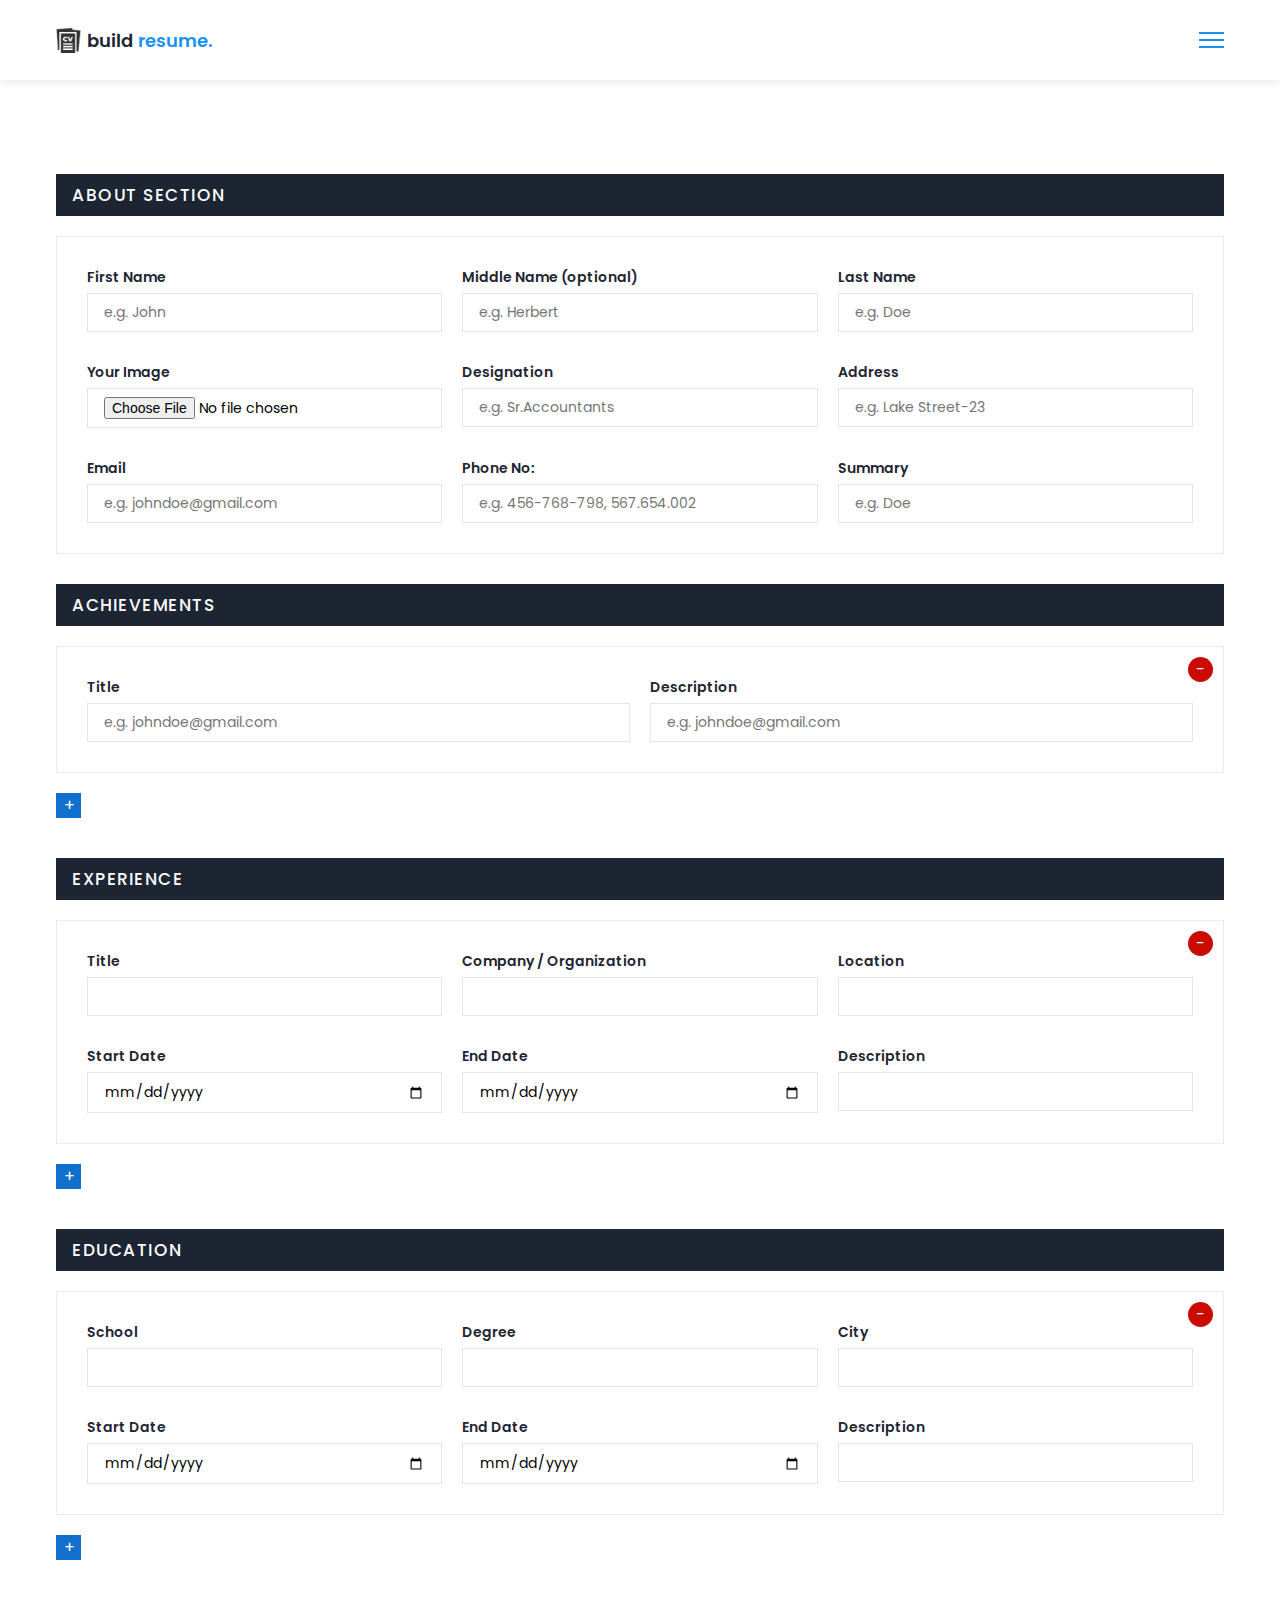
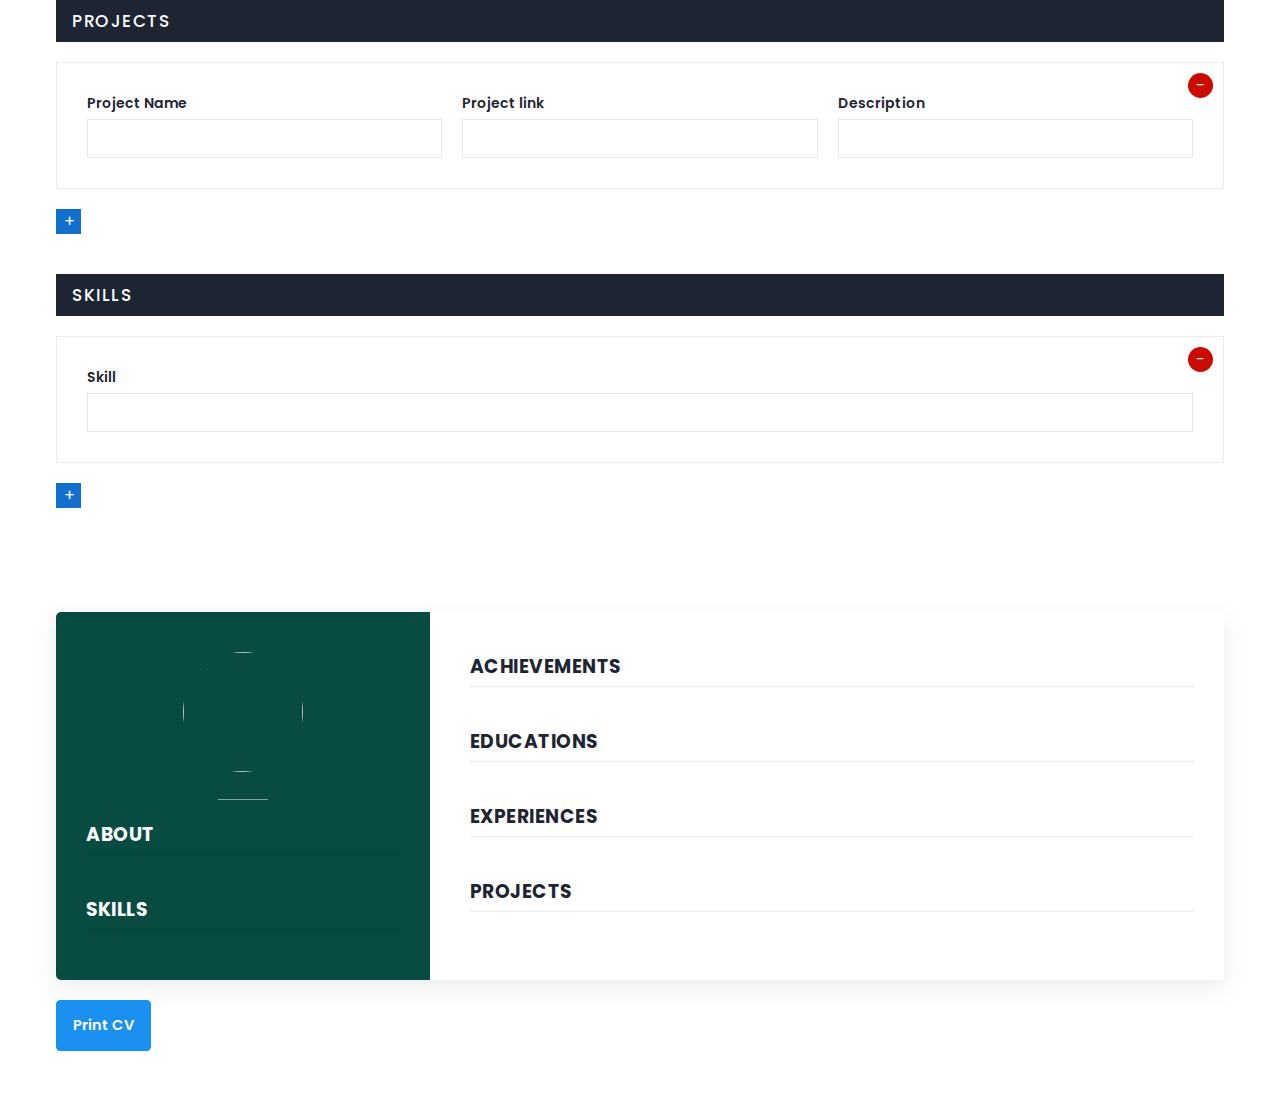
==== resume.html @ 744fadd5 "." ====
<!DOCTYPE html>
<html>
    <head>
        <meta charset="utf-8">
        <meta http-equiv="X-UA-Compatible" content="IE=edge">
        <title>Resume Page</title>
        <meta name="description" content="">
        <meta name="viewport" content="width=device-width, initial-scale=1">
        <!-- custom css -->
        <link rel="stylesheet" href="index.css">
    </head>
    <body>
        <nav class = "navbar bg-white">
            <div class="container">
                <div class = "navbar-content">
                    <div class = "brand-and-toggler">
                        <a href = "index.html" class = "navbar-brand">
                            <img src = "assets/images/curriculum-vitae.png" alt = "" class = "navbar-brand-icon">
                            <span class = "navbar-brand-text">build <span>resume.</span>
                        </a>
                        <button type = "button" class = "navbar-toggler-btn">
                            <div class = "bars">
                                <div class = "bar"></div>
                                <div class = "bar"></div>
                                <div class = "bar"></div>
                            </div>
                        </button>
                    </div>
                </div>
            </div>
        </nav>

        <section id = "about-sc" class = "">
            <div class = "container">
                <div class = "about-cnt">
                    <form action="" class="cv-form" id = "cv-form">
                        <div class = "cv-form-blk">
                            <div class = "cv-form-row-title">
                                <h3>about section</h3>
                            </div>
                            <div class = "cv-form-row cv-form-row-about">
                                <div class = "cols-3">
                                    <div class = "form-elem">
                                        <label for = "" class = "form-label">First Name</label>
                                        <input name = "firstname" type = "text" class = "form-control firstname" id = "" onkeyup="generateCV()" placeholder="e.g. John">
                                        <span class="form-text"></span>
                                    </div>
                                    <div class = "form-elem">
                                        <label for = "" class = "form-label">Middle Name <span class = "opt-text">(optional)</span></label>
                                        <input name = "middlename" type = "text" class = "form-control middlename" id = "" onkeyup="generateCV()" placeholder="e.g. Herbert">
                                        <span class="form-text"></span>
                                    </div>
                                    <div class = "form-elem">
                                        <label for = "" class = "form-label">Last Name</label>
                                        <input name = "lastname" type = "text" class = "form-control lastname" id = "" onkeyup="generateCV()" placeholder="e.g. Doe">
                                        <span class="form-text"></span>
                                    </div>
                                </div>

                                <div class="cols-3">
                                    <div class = "form-elem">
                                        <label for = "" class = "form-label">Your Image</label>
                                        <input name = "image" type = "file" class = "form-control image" id = "" accept = "image/*" onchange="previewImage()">
                                    </div>
                                    <div class = "form-elem">
                                        <label for = "" class = "form-label">Designation</label>
                                        <input name = "designation" type = "text" class = "form-control designation" id = "" onkeyup="generateCV()" placeholder="e.g. Sr.Accountants">
                                        <span class="form-text"></span>
                                    </div>
                                    <div class = "form-elem">
                                        <label for = "" class = "form-label">Address</label>
                                        <input name = "address" type = "text" class = "form-control address" id = "" onkeyup="generateCV()" placeholder="e.g. Lake Street-23">
                                        <span class="form-text"></span>
                                    </div>
                                </div>

                                <div class = "cols-3">
                                    <div class = "form-elem">
                                        <label for = "" class = "form-label">Email</label>
                                        <input name = "email" type = "text" class = "form-control email" id = "" onkeyup="generateCV()" placeholder="e.g. johndoe@gmail.com">
                                        <span class="form-text"></span>
                                    </div>
                                    <div class = "form-elem">
                                        <label for = "" class = "form-label">Phone No:</label>
                                        <input name = "phoneno" type = "text" class = "form-control phoneno" id = "" onkeyup="generateCV()" placeholder="e.g. 456-768-798, 567.654.002">
                                        <span class="form-text"></span>
                                    </div>
                                    <div class = "form-elem">
                                        <label for = "" class = "form-label">Summary</label>
                                        <input name = "summary" type = "text" class = "form-control summary" id = "" onkeyup="generateCV()" placeholder="e.g. Doe">
                                        <span class="form-text"></span>
                                    </div>
                                </div>
                            </div>
                        </div>

                        <div class="cv-form-blk">
                            <div class = "cv-form-row-title">
                                <h3>achievements</h3>
                            </div>

                            <div class = "row-separator repeater">
                                <div class = "repeater" data-repeater-list = "group-a">
                                    <div data-repeater-item>
                                        <div class = "cv-form-row cv-form-row-achievement">
                                            <div class = "cols-2">
                                                <div class = "form-elem">
                                                    <label for = "" class = "form-label">Title</label>
                                                    <input name = "achieve_title" type = "text" class = "form-control achieve_title" id = "" onkeyup="generateCV()" placeholder="e.g. johndoe@gmail.com">
                                                    <span class="form-text"></span>
                                                </div>
                                                <div class = "form-elem">
                                                    <label for = "" class = "form-label">Description</label>
                                                    <input name = "achieve_description" type = "text" class = "form-control achieve_description" id = "" onkeyup="generateCV()" placeholder="e.g. johndoe@gmail.com">
                                                    <span class="form-text"></span>
                                                </div>
                                            </div>
                                            <button data-repeater-delete type = "button" class = "repeater-remove-btn">-</button>
                                        </div>
                                    </div>
                                </div>
                                <button type = "button" data-repeater-create value = "Add" class = "repeater-add-btn">+</button>
                            </div>
                        </div>

                        <div class="cv-form-blk">
                            <div class = "cv-form-row-title">
                                <h3>experience</h3>
                            </div>

                            <div class = "row-separator repeater">
                                <div class = "repeater" data-repeater-list = "group-b">
                                    <div data-repeater-item>
                                        <div class = "cv-form-row cv-form-row-experience">
                                            <div class = "cols-3">
                                                <div class = "form-elem">
                                                    <label for = "" class = "form-label">Title</label>
                                                    <input name = "exp_title" type = "text" class = "form-control exp_title" id = "" onkeyup="generateCV()">
                                                    <span class="form-text"></span>
                                                </div>
                                                <div class = "form-elem">
                                                    <label for = "" class = "form-label">Company / Organization</label>
                                                    <input name = "exp_organization" type = "text" class = "form-control exp_organization" id = "" onkeyup="generateCV()">
                                                    <span class="form-text"></span>
                                                </div>
                                                <div class = "form-elem">
                                                    <label for = "" class = "form-label">Location</label>
                                                    <input name = "exp_location" type = "text" class = "form-control exp_location" id = "" onkeyup="generateCV()">
                                                    <span class="form-text"></span>
                                                </div>
                                            </div>

                                            <div class = "cols-3">
                                                <div class = "form-elem">
                                                    <label for = "" class = "form-label">Start Date</label>
                                                    <input name = "exp_start_date" type = "date" class = "form-control exp_start_date" id = "" onkeyup="generateCV()">
                                                    <span class="form-text"></span>
                                                </div>
                                                <div class = "form-elem">
                                                    <label for = "" class = "form-label">End Date</label>
                                                    <input name = "exp_end_date" type = "date" class = "form-control exp_end_date" id = "" onkeyup="generateCV()">
                                                    <span class="form-text"></span>
                                                </div>
                                                <div class = "form-elem">
                                                    <label for = "" class = "form-label">Description</label>
                                                    <input name = "exp_description" type = "text" class = "form-control exp_description" id = "" onkeyup="generateCV()">
                                                    <span class="form-text"></span>
                                                </div>
                                            </div>

                                            <button data-repeater-delete type = "button" class = "repeater-remove-btn">-</button>
                                        </div>
                                    </div>
                                </div>
                                <button type = "button" data-repeater-create value = "Add" class = "repeater-add-btn">+</button>
                            </div>
                        </div>

                        <div class="cv-form-blk">
                            <div class = "cv-form-row-title">
                                <h3>education</h3>
                            </div>

                            <div class = "row-separator repeater">
                                <div class = "repeater" data-repeater-list = "group-c">
                                    <div data-repeater-item>
                                        <div class = "cv-form-row cv-form-row-experience">
                                            <div class = "cols-3">
                                                <div class = "form-elem">
                                                    <label for = "" class = "form-label">School</label>
                                                    <input name = "edu_school" type = "text" class = "form-control edu_school" id = "" onkeyup="generateCV()">
                                                    <span class="form-text"></span>
                                                </div>
                                                <div class = "form-elem">
                                                    <label for = "" class = "form-label">Degree</label>
                                                    <input name = "edu_degree" type = "text" class = "form-control edu_degree" id = "" onkeyup="generateCV()">
                                                    <span class="form-text"></span>
                                                </div>
                                                <div class = "form-elem">
                                                    <label for = "" class = "form-label">City</label>
                                                    <input name = "edu_city" type = "text" class = "form-control edu_city" id = "" onkeyup="generateCV()">
                                                    <span class="form-text"></span>
                                                </div>
                                            </div>

                                            <div class = "cols-3">
                                                <div class = "form-elem">
                                                    <label for = "" class = "form-label">Start Date</label>
                                                    <input name = "edu_start_date" type = "date" class = "form-control edu_start_date" id = "" onkeyup="generateCV()">
                                                    <span class="form-text"></span>
                                                </div>
                                                <div class = "form-elem">
                                                    <label for = "" class = "form-label">End Date</label>
                                                    <input name = "edu_graduation_date" type = "date" class = "form-control edu_graduation_date" id = "" onkeyup="generateCV()">
                                                    <span class="form-text"></span>
                                                </div>
                                                <div class = "form-elem">
                                                    <label for = "" class = "form-label">Description</label>
                                                    <input name = "edu_description" type = "text" class = "form-control edu_description" id = "" onkeyup="generateCV()">
                                                    <span class="form-text"></span>
                                                </div>
                                            </div>

                                            <button data-repeater-delete type = "button" class = "repeater-remove-btn">-</button>
                                        </div>
                                    </div>
                                </div>
                                <button type = "button" data-repeater-create value = "Add" class = "repeater-add-btn">+</button>
                            </div>
                        </div>

                        <div class="cv-form-blk">
                            <div class = "cv-form-row-title">
                                <h3>projects</h3>
                            </div>

                            <div class = "row-separator repeater">
                                <div class = "repeater" data-repeater-list = "group-d">
                                    <div data-repeater-item>
                                        <div class = "cv-form-row cv-form-row-experience">
                                            <div class = "cols-3">
                                                <div class = "form-elem">
                                                    <label for = "" class = "form-label">Project Name</label>
                                                    <input name = "proj_title" type = "text" class = "form-control proj_title" id = "" onkeyup="generateCV()">
                                                    <span class="form-text"></span>
                                                </div>
                                                <div class = "form-elem">
                                                    <label for = "" class = "form-label">Project link</label>
                                                    <input name = "proj_link" type = "text" class = "form-control proj_link" id = "" onkeyup="generateCV()">
                                                    <span class="form-text"></span>
                                                </div>
                                                <div class = "form-elem">
                                                    <label for = "" class = "form-label">Description</label>
                                                    <input name = "proj_description" type = "text" class = "form-control proj_description" id = "" onkeyup="generateCV()">
                                                    <span class="form-text"></span>
                                                </div>
                                            </div>
                                            <button data-repeater-delete type = "button" class = "repeater-remove-btn">-</button>
                                        </div>
                                    </div>
                                </div>
                                <button type = "button" data-repeater-create value = "Add" class = "repeater-add-btn">+</button>
                            </div>
                        </div>

                        <div class="cv-form-blk">
                            <div class = "cv-form-row-title">
                                <h3>skills</h3>
                            </div>

                            <div class = "row-separator repeater">
                                <div class = "repeater" data-repeater-list = "group-e">
                                    <div data-repeater-item>
                                        <div class = "cv-form-row cv-form-row-skills">
                                            <div class = "form-elem">
                                                <label for = "" class = "form-label">Skill</label>
                                                <input name = "skill" type = "text" class = "form-control skill" id = "" onkeyup="generateCV()">
                                                <span class="form-text"></span>
                                            </div>
                                            
                                            <button data-repeater-delete type = "button" class = "repeater-remove-btn">-</button>
                                        </div>
                                    </div>
                                </div>
                                <button type = "button" data-repeater-create value = "Add" class = "repeater-add-btn">+</button>
                            </div>
                        </div>
                    </form>
                </div>
            </div>
        </section>

        <section id = "preview-sc" class = "print_area">
            <div class = "container">
                <div class = "preview-cnt">
                    <div class = "preview-cnt-l bg-green text-white">
                        <div class = "preview-blk">
                            <div class = "preview-image">
                                <img src = "" alt = "" id = "image_dsp"> 
                            </div>
                            <div class = "preview-item preview-item-name">
                                <span class = "preview-item-val fw-6" id = "fullname_dsp"></span>
                            </div>
                            <div class = "preview-item">
                                <span class = "preview-item-val text-uppercase fw-6 ls-1" id = "designation_dsp"></span>
                            </div>
                        </div>

                        <div class = "preview-blk">
                            <div class = "preview-blk-title">
                                <h3>about</h3>
                            </div>
                            <div class = "preview-blk-list">
                                <div class = "preview-item">
                                    <span class = "preview-item-val" id = "phoneno_dsp"></span>
                                </div>
                                <div class = "preview-item">
                                    <span class = "preview-item-val" id = "email_dsp"></span>
                                </div>
                                <div class = "preview-item">
                                    <span class = "preview-item-val" id = "address_dsp"></span>
                                </div>
                                <div class = "preview-item">
                                    <span class = "preview-item-val" id = "summary_dsp"></span>
                                </div>
                            </div>
                        </div>

                        <div class = "preview-blk">
                            <div class = "preview-blk-title">
                                <h3>skills</h3>
                            </div>
                            <div class = "skills-items preview-blk-list" id = "skills_dsp">
                                <!-- skills list here -->
                            </div>
                        </div>
                    </div>

                    <div class = "preview-cnt-r bg-white">
                        <div class = "preview-blk">
                            <div class = "preview-blk-title">
                                <h3>Achievements</h3>
                            </div>
                            <div class = "achievements-items preview-blk-list" id = "achievements_dsp"></div>
                        </div>

                        <div class = "preview-blk">
                            <div class = "preview-blk-title">
                                <h3>educations</h3>
                            </div>
                            <div class = "educations-items preview-blk-list" id = "educations_dsp"></div>
                        </div>

                        <div class = "preview-blk">
                            <div class = "preview-blk-title">
                                <h3>experiences</h3>
                            </div>
                            <div class = "experiences-items preview-blk-list" id = "experiences_dsp"></div>
                        </div>

                        <div class = "preview-blk">
                            <div class = "preview-blk-title">
                                <h3>projects</h3>
                            </div>
                            <div class = "projects-items preview-blk-list" id = "projects_dsp"></div>
                        </div>
                    </div>
                </div>
            </div>
        </section>

        <section class = "print-btn-sc">
            <div class = "container">
                <button type = "button" class = "print-btn btn btn-primary" onclick="printCV()">Print CV</button>
            </div>
        </section>


        

        <!-- jquery cdn -->
        <script src="https://code.jquery.com/jquery-3.6.4.js" integrity="sha256-a9jBBRygX1Bh5lt8GZjXDzyOB+bWve9EiO7tROUtj/E=" crossorigin="anonymous"></script>
        <!-- jquery repeater cdn -->
        <script src="https://cdnjs.cloudflare.com/ajax/libs/jquery.repeater/1.2.1/jquery.repeater.js" integrity="sha512-bZAXvpVfp1+9AUHQzekEZaXclsgSlAeEnMJ6LfFAvjqYUVZfcuVXeQoN5LhD7Uw0Jy4NCY9q3kbdEXbwhZUmUQ==" crossorigin="anonymous" referrerpolicy="no-referrer"></script>
        <!-- custom js -->
        <script src = "assets/js/script.js"></script>
        <!-- app js -->
        <script src="assets/js/app.js"></script>
    </body>
</html>
---- index.css ----
@import url("https://fonts.googleapis.com/css2?family=Manrope:wght@200;300;400;500;600;700;800&family=Poppins:ital,wght@0,100;0,200;0,300;0,400;0,500;0,600;0,700;0,800;0,900;1,100;1,200;1,300;1,400;1,500;1,600;1,700;1,800;1,900&display=swap");

:root {
  --clr-blue: #1a91f0;
  --clr-blue-mid: #1170cd;
  --clr-blue-dark: #1a1c6a;
  --clr-white: #fff;
  --clr-bright: #eff2f9;
  --clr-dark: #1e2532;
  --clr-black: #000;
  --clr-grey: #656e83;
  --clr-green: #084c41;
  --font-poppins: "Poppins", sans-serif;
  --font-manrope: "Manrope", sans-serif;
  --transition: all 300ms ease-in-out;
}

* {
  padding: 0;
  margin: 0;
  box-sizing: border-box;
}

html {
  font-size: 10px;
}

body {
  font-size: 1.6rem;
  font-family: var(--font-poppins);
}

button {
  border: none;
  background-color: transparent;
  outline: 0;
  cursor: pointer;
  font-family: inherit;
}

img {
  width: 100%;
  display: block;
}

a {
  text-decoration: none;
}

/* fonts */
.font-poppins {
  font-family: var(--font-poppins);
}

.font-manrope {
  font-family: var(--font-manrope);
}

/* text colors */
.text-blue {
  color: var(--clr-blue);
}

.text-blue-mid {
  color: var(--clr-blue-mid);
}

.text-blue-dark {
  color: var(--clr-blue-dark);
}

.text-bright {
  color: var(--clr-bright);
}

.text-dark {
  color: var(--clr-dark);
}

.text-grey {
  color: var(--clr-grey);
}

.text-white {
  color: var(--clr-white);
}

/* backgrounds */
.bg-blue {
  background-color: var(--clr-blue);
}

.bg-blue-mid {
  background-color: var(--clr-blue-mid);
}

.bg-blue-dark {
  background-color: var(--clr-blue-dark);
}

.bg-bright {
  background-color: var(--clr-bright);
}

.bg-dark {
  background-color: var(--clr-dark);
}

.bg-grey {
  background-color: var(--clr-grey);
}

.bg-white {
  background-color: var(--clr-white);
}

.bg-black {
  background-color: var(--clr-black);
}

.bg-green {
  background-color: var(--clr-green);
}

.text-center {
  text-align: center;
}

.text-left {
  text-align: left;
}

.text-right {
  text-align: right;
}

.text-uppercase {
  text-transform: uppercase;
}

.text-lowercase {
  text-transform: lowercase;
}

.text-capitalize {
  text-transform: capitalize;
}

.text {
  color: var(--clr-dark);
  opacity: 0.9;
  margin: 2rem 0;
  line-height: 1.6;
}

.fw-2 {
  font-weight: 200;
}

.fw-3 {
  font-weight: 300;
}

.fw-4 {
  font-weight: 400;
}

.fw-5 {
  font-weight: 500;
}

.fw-6 {
  font-weight: 600;
}

.fw-7 {
  font-weight: 700;
}

.fw-8 {
  font-weight: 800;
}

.fs-13 {
  font-size: 13px;
}

.fs-14 {
  font-size: 14px;
}

.fs-15 {
  font-size: 15px;
}

.fs-16 {
  font-size: 16px;
}

.fs-17 {
  font-size: 17px;
}

.fs-18 {
  font-size: 18px;
}

.fs-19 {
  font-size: 19px;
}

.fs-20 {
  font-size: 20px;
}

.fs-21 {
  font-size: 21px;
}

.fs-22 {
  font-size: 22px;
}

.fs-23 {
  font-size: 23px;
}

.fs-24 {
  font-size: 24px;
}

.fs-25 {
  font-size: 25px;
}

.ls-1 {
  letter-spacing: 1px;
}

.ls-2 {
  letter-spacing: 2px;
}

.container {
  max-width: 1200px;
  margin: 0 auto;
  padding: 0 1.6rem;
}

/* bars button */
.bars {
  display: flex;
  flex-direction: column;
  justify-content: space-between;
  height: 16.5px;
  width: 25px;
}

.bars .bar {
  width: 100%;
  height: 2px;
  background-color: var(--clr-blue);
  transition: var(--transition);
}

.bars:hover .bar {
  background-color: var(--clr-dark);
}

/* buttons */
.btn {
  font-size: 14.5px;
  font-weight: 600;
  padding: 1.4rem 1.6rem;
  border-radius: 4px;
  display: inline-block;
}

.btn-primary {
  background-color: var(--clr-blue);
  color: var(--clr-white);
  border: 1px solid var(--clr-blue);
  transition: var(--transition);
}

.btn-primary:hover {
  background-color: transparent;
  color: var(--clr-dark);
  border-color: var(--clr-grey);
}

.btn-secondary {
  background-color: transparent;
  color: var(--clr-dark);
  border: 1px solid var(--clr-grey);
  transition: var(--transition);
}

.btn-secondary:hover {
  background-color: var(--clr-blue);
  color: var(--clr-white);
  border-color: var(--clr-blue);
}

.btn-group button:first-child,
.btn-group a:first-child {
  margin-right: 1rem !important;
}

/* navbar part */
.navbar {
  height: 80px;
  display: flex;
  align-items: center;
  box-shadow: rgba(0, 0, 0, 0.08) 0px 3px 8px;
}

.navbar .container {
  width: 100%;
}

.navbar-brand {
  display: flex;
  align-items: center;
  justify-content: flex-start;
  font-size: 1.8rem;
}

.navbar-brand-text {
  color: var(--clr-dark);
  font-weight: 600;
}

.navbar-brand-text span {
  color: var(--clr-blue);
}

.navbar-brand-icon {
  width: 25px;
  margin-right: 6px;
  opacity: 0.8;
}

.brand-and-toggler {
  display: flex;
  align-items: center;
  justify-content: space-between;
}

.header {
  min-height: calc(100vh - 80px);
  display: flex;
  flex-direction: column;
  align-items: center;
  justify-content: center;
}

.header-content {
  max-width: 740px;
  margin-right: auto;
  margin-left: auto;
}

.header-content img {
  max-width: 760px;
  border-top-right-radius: 8px;
  border-top-left-radius: 8px;
  margin-top: 3.2rem;
}

.lg-title {
  margin: 1.4rem 0;
  font-size: 37px;
  line-height: 1.4;
  color: var(--clr-dark);
}

.header-content p {
  margin-bottom: 2.6rem;
  line-height: 1.6;
}

/* section one */
.section-one {
  padding: 64px 0;
  min-height: 80vh;
  display: flex;
  align-items: center;
}

.section-one-l img {
  max-width: 545px;
  margin-right: auto;
  margin-left: auto;
}

.section-one-r {
  margin-top: 4rem;
}

.section-one .btn-group {
  margin-top: 2rem;
}

.section-one-r {
  max-width: 545px;
  margin-right: auto;
  margin-left: auto;
}

.section-one-r .btn-group {
  margin-top: 3rem;
}

/* section two */
.section-two {
  padding: 64px 0;
}

.section-two .section-items {
  display: grid;
  gap: 2rem;
}

.section-two .section-item {
  max-width: 350px;
  text-align: center;
  margin-right: auto;
  margin-left: auto;
}

.section-two .section-item-icon {
  margin: 1rem 0;
}

.section-two .section-item-icon img {
  width: 80px;
  margin-right: auto;
  margin-left: auto;
}

.section-two .section-item-title {
  color: var(--clr-blue-dark);
  font-size: 1.8rem;
  font-weight: 600;
}

.section-two .text {
  margin: 0.9rem 0;
}

/* footer */
.footer {
  padding: 3rem 0;
}

.footer-content p {
  color: var(--clr-grey);
}

.footer-content p span {
  color: var(--clr-white);
}

/* media queries */
@media screen and (min-width: 768px) {
  .section-two .section-items {
    grid-template-columns: repeat(2, 1fr);
  }
}

@media screen and (min-width: 992px) {
  .section-one-content {
    display: grid;
    grid-template-columns: repeat(2, 1fr);
    column-gap: 3rem;
  }

  .section-one-r {
    text-align: left;
  }

  .section-two .section-items {
    grid-template-columns: repeat(3, 1fr);
  }

  .section-two .section-item {
    text-align: left;
  }

  .section-two .section-item-icon img {
    margin-left: 0;
  }
}

/* resume page */
#about-sc {
  padding: 64px 0;
}

.cv-form-row-title {
  background-color: var(--clr-dark);
  padding: 0.8rem 1.6rem;
  margin-bottom: 2rem;
}

.cv-form-row-title h3 {
  color: var(--clr-white);
  font-weight: 500;
  text-transform: uppercase;
  letter-spacing: 1.5px;
  font-size: 1.7rem;
}

.cv-form-blk {
  margin: 3rem 0;
}

.cv-form-row {
  padding: 3rem 2rem 0 2rem;
  border: 1px solid rgba(0, 0, 0, 0.08);
  margin-bottom: 1rem;
  position: relative;
}

textarea {
  resize: none;
}

.form-elem {
  margin-bottom: 3rem;
  position: relative;
}

.form-label {
  display: block;
  font-weight: 600;
  font-size: 14px;
  color: var(--clr-dark);
  margin-bottom: 0.5rem;
}

.form-control {
  border-radius: none;
  border: 1px solid rgba(0, 0, 0, 0.1);
  font-size: 14px;
  padding: 0.8rem 1.6rem;
  font-family: inherit;
  width: 100%;
  outline: 0;
  transition: var(--transition);
}

.form-control:focus {
  border-color: rgba(0, 0, 0, 0.3);
}

.form-text {
  color: #ca0b00;
  font-size: 12px;
  position: absolute;
  letter-spacing: 0.5px;
  top: calc(100% + 2px);
  left: 0;
  width: 100%;
}

.cols-3,
.cols-2 {
  display: grid;
}

.repeater-add-btn {
  width: 25px;
  height: 25px;
  background-color: var(--clr-blue-mid);
  font-size: 1.6rem;
  color: var(--clr-white);
  margin: 1rem 0;
}

.repeater-remove-btn {
  position: absolute;
  top: 10px;
  right: 10px;
  z-index: 999;
  width: 25px;
  height: 25px;
  border-radius: 50%;
  background-color: #ca0b00;
  color: var(--clr-white);
  font-size: 1.6rem;
}

/* preview section */
.preview-cnt {
  border-radius: 5px;
  display: grid;
  grid-template-columns: 32% auto;
  box-shadow: rgba(149, 157, 165, 0.2) 0px 8px 24px;
  overflow: hidden;
}

.preview-cnt-l {
  padding: 3rem 3rem 2rem 3rem;
}

.preview-cnt-r {
  padding: 3rem 3rem 3rem 4rem;
}

.preview-cnt-l .preview-blk:nth-child(1) {
  text-align: center;
}

.preview-image {
  width: 120px;
  height: 120px;
  border-radius: 50%;
  overflow: hidden;
  margin-right: auto;
  margin-left: auto;
}

.preview-image img {
  width: 100%;
  height: 100%;
  object-fit: cover;
}

.preview-item-name {
  font-size: 2.4rem;
  font-weight: 600;
  margin: 1.8rem 0;
  position: relative;
}

.preview-item-name::after {
  position: absolute;
  content: "";
  bottom: -10px;
  width: 50px;
  height: 1.5px;
  background-color: rgba(255, 255, 255, 0.5);
  left: 50%;
  transform: translateX(-50%);
}

.preview-blk {
  padding: 1rem 0;
  margin-bottom: 1rem;
}

.preview-blk-title h3 {
  text-transform: uppercase;
  letter-spacing: 0.5px;
  border-bottom: 0.5px solid rgba(0, 0, 0, 0.08);
  padding-bottom: 0.5rem;
}

.preview-blk-title {
  margin-bottom: 1rem;
}

.preview-blk-list .preview-item {
  font-size: 1.5rem;
  margin-bottom: 0.2rem;
  opacity: 0.95;
}

.preview-cnt-r .preview-blk-title {
  color: var(--clr-dark);
}

.preview-cnt-r .preview-blk-list .preview-item {
  margin-top: 1.8rem;
}

.achievements-items.preview-blk-list .preview-item span:first-child,
.educations-items.preview-blk-list .preview-item span:first-child,
.experiences-items.preview-blk-list .preview-item span:first-child {
  display: block;
  font-weight: 600;
  margin-bottom: 1rem;
  background-color: rgba(0, 0, 0, 0.03);
}

.educations-items.preview-blk-list .preview-item span:nth-child(2),
.experiences-items.preview-blk-list .preview-item span:nth-child(2) {
  font-weight: 600;
  margin-right: 1rem;
}

.educations-items.preview-blk-list .preview-item span:nth-child(3),
.experiences-items.preview-blk-list .preview-item span:nth-child(3) {
  font-style: italic;
  margin-right: 1rem;
}

.educations-items.preview-blk-list .preview-item span:nth-child(4),
.educations-items.preview-blk-list .preview-item span:nth-child(5),
.experiences-items.preview-blk-list .preview-item span:nth-child(4),
.experiences-items.preview-blk-list .preview-item span:nth-child(5) {
  margin-right: 1rem;
  background-color: var(--clr-green);
  color: var(--clr-white);
  padding: 0 1rem;
  border-radius: 0.6rem;
}

.educations-items.preview-blk-list .preview-item span:nth-child(6),
.experiences-items.preview-blk-list .preview-item span:nth-child(6) {
  font-size: 13.5px;
  display: block;
  opacity: 0.8;
  margin-top: 1rem;
}
.projects-items.preview-blk-list .preview-item span {
  display: block;
}

@media screen and (min-width: 768px) {
  .cols-3 {
    grid-template-columns: repeat(3, 1fr);
    column-gap: 2rem;
  }

  .cols-2 {
    grid-template-columns: repeat(2, 1fr);
    column-gap: 2rem;
  }
}

@media screen and (min-width: 992px) {
  .cv-form-row {
    padding: 3rem 3rem 0rem 3rem;
  }

  .cols-3 {
    grid-template-columns: repeat(3, 1fr);
  }
}

.print-btn-sc {
  margin: 2rem 0 6rem 0;
}

/* print section */
@media print {
  body * {
    visibility: hidden;
  }

  .non_print_area {
    display: none;
  }

  .print_area,
  .print_area * {
    visibility: visible;
  }

  .print_area {
    width: 100%;
    position: absolute;
    left: 0;
    top: 0;
    overflow: hidden;
  }
}
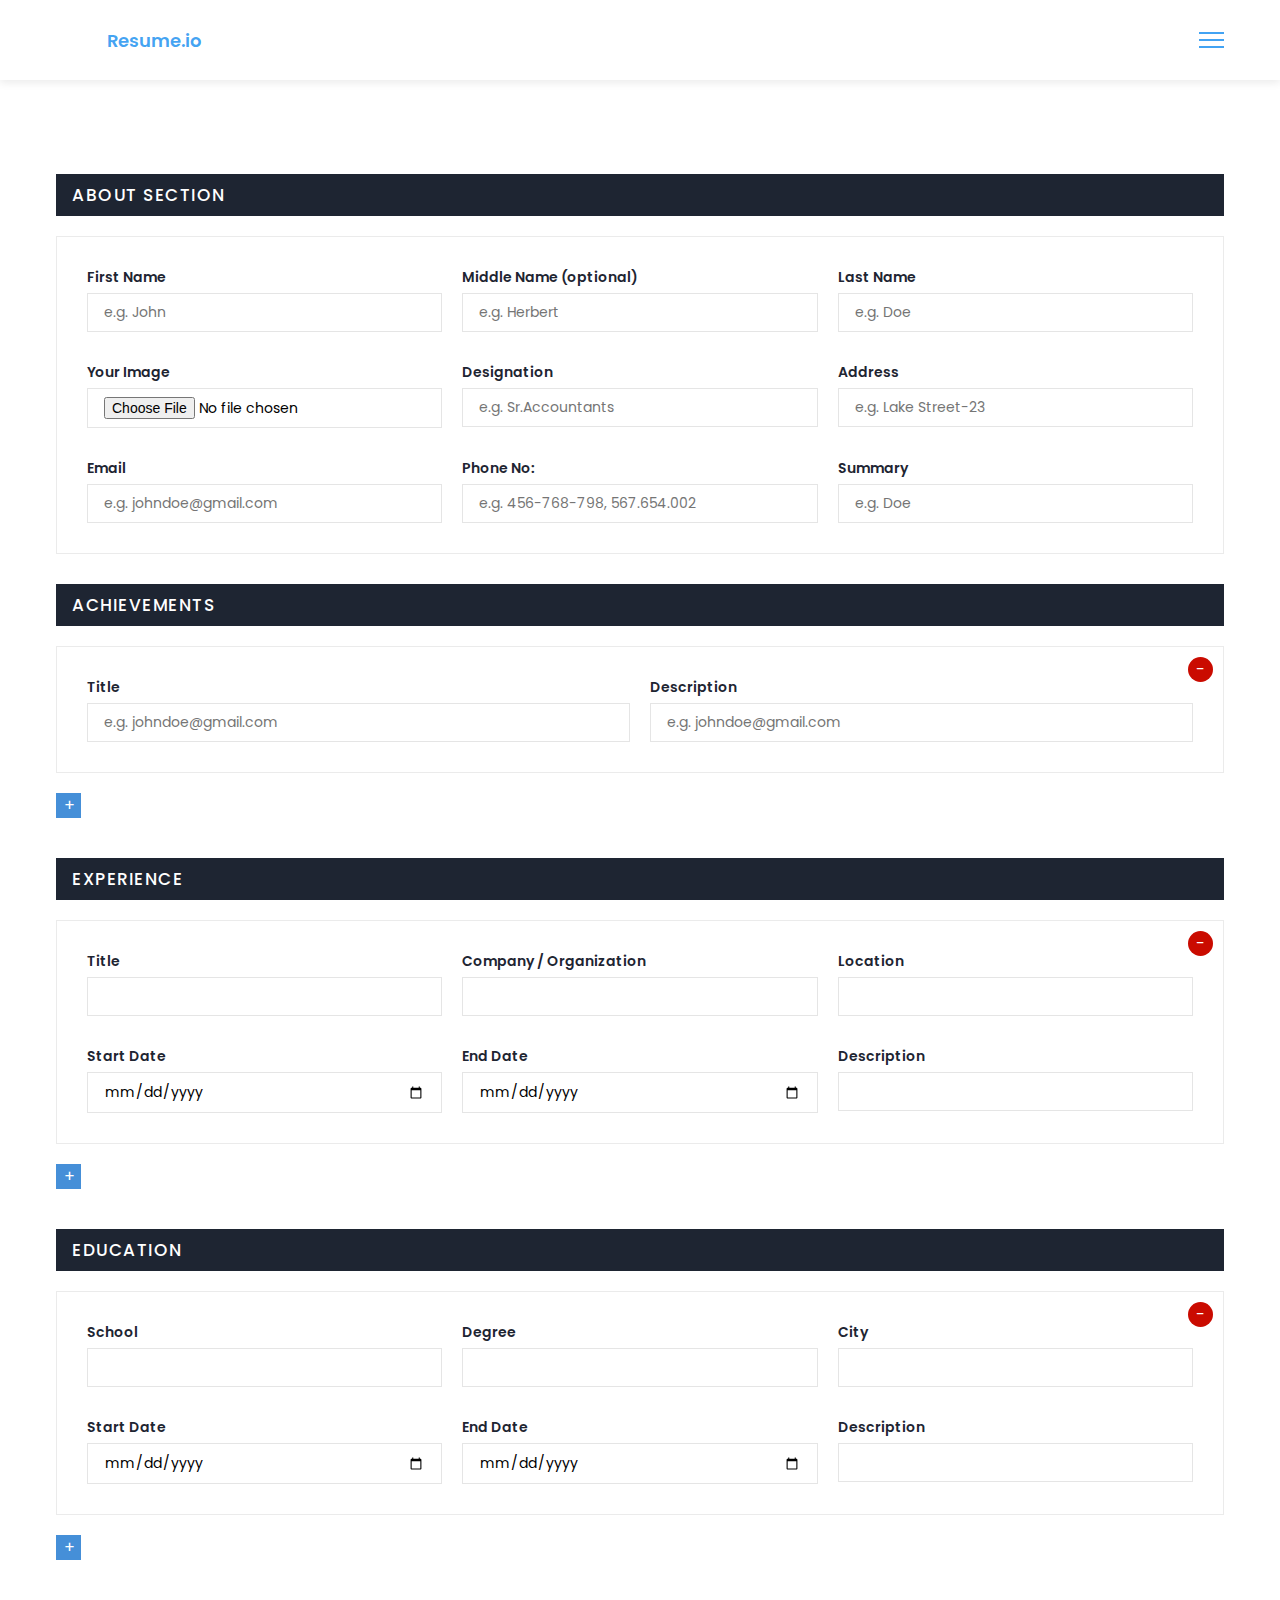
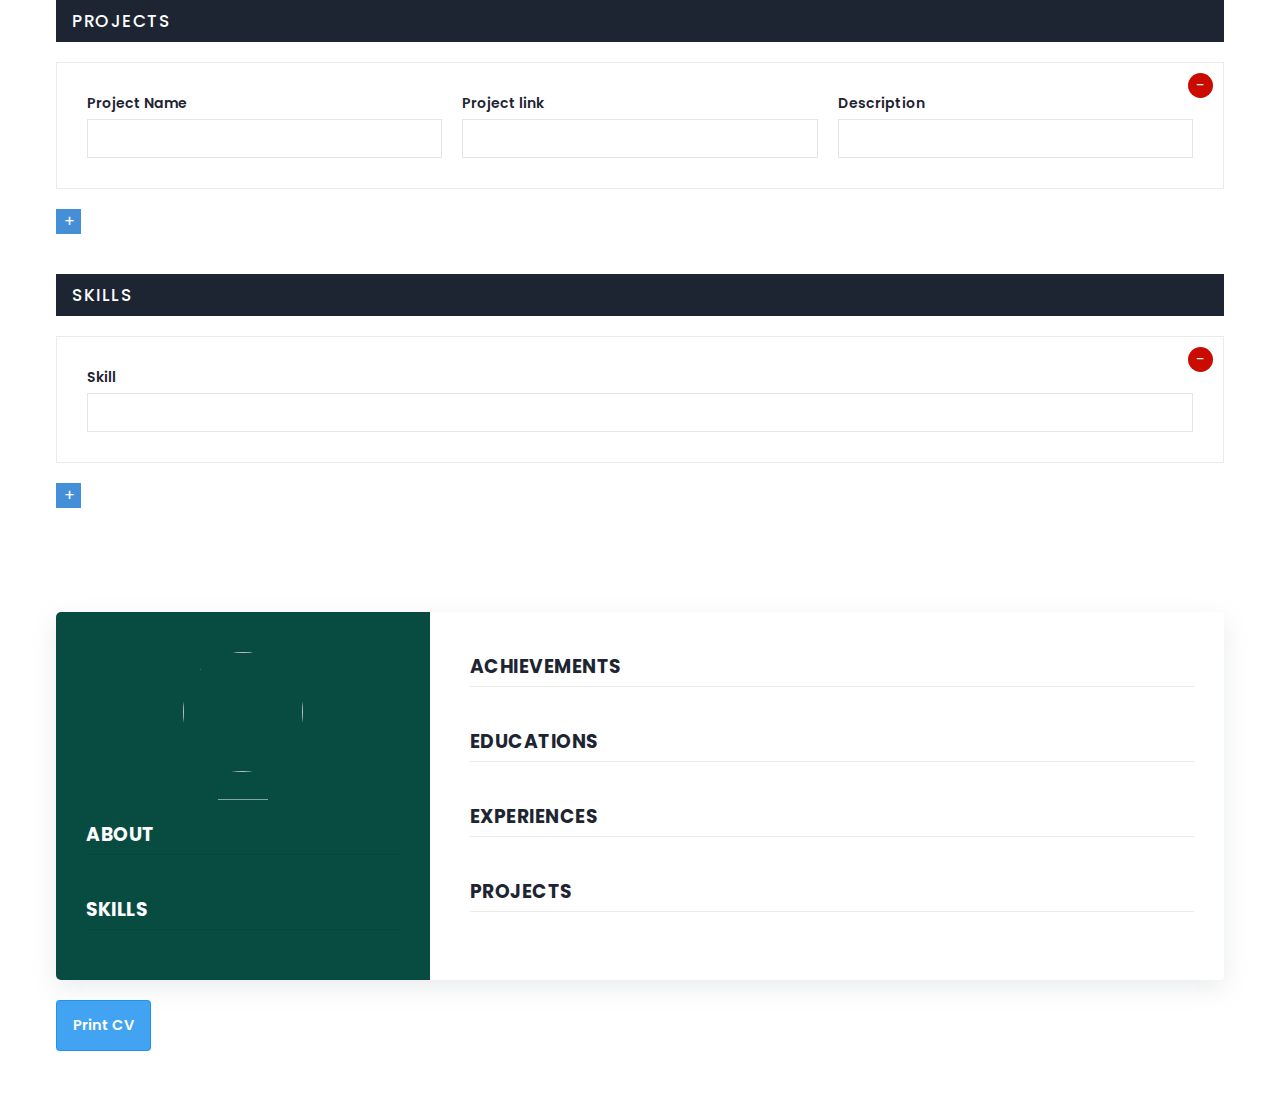
==== commit 72a0fd36: "finally" ====
--- a/resume.html
+++ b/resume.html
@@ -4,6 +4,7 @@
         <meta charset="utf-8">
         <meta http-equiv="X-UA-Compatible" content="IE=edge">
         <title>Resume Page</title>
+        <link rel="shortcut icon" href="assets/images/favicon.ico" type="image/x-icon" /> 
         <meta name="description" content="">
         <meta name="viewport" content="width=device-width, initial-scale=1">
         <!-- custom css -->
@@ -15,8 +16,8 @@
                 <div class = "navbar-content">
                     <div class = "brand-and-toggler">
                         <a href = "index.html" class = "navbar-brand">
-                            <img src = "assets/images/curriculum-vitae.png" alt = "" class = "navbar-brand-icon">
-                            <span class = "navbar-brand-text">build <span>resume.</span>
+                            <img src = "assets/images/favicon.ico" alt = "" class = "navbar-brand-icon">
+                            <span class = "navbar-brand-text"><span>Resume.io</span>
                         </a>
                         <button type = "button" class = "navbar-toggler-btn">
                             <div class = "bars">
@@ -381,10 +382,13 @@
         <!-- jquery cdn -->
         <script src="https://code.jquery.com/jquery-3.6.4.js" integrity="sha256-a9jBBRygX1Bh5lt8GZjXDzyOB+bWve9EiO7tROUtj/E=" crossorigin="anonymous"></script>
         <!-- jquery repeater cdn -->
+  
         <script src="https://cdnjs.cloudflare.com/ajax/libs/jquery.repeater/1.2.1/jquery.repeater.js" integrity="sha512-bZAXvpVfp1+9AUHQzekEZaXclsgSlAeEnMJ6LfFAvjqYUVZfcuVXeQoN5LhD7Uw0Jy4NCY9q3kbdEXbwhZUmUQ==" crossorigin="anonymous" referrerpolicy="no-referrer"></script>
         <!-- custom js -->
-        <script src = "assets/js/script.js"></script>
+     
+        <script src = "js/script.js"></script>
         <!-- app js -->
-        <script src="assets/js/app.js"></script>
+     
+        <script src="js/app.js"></script>
     </body>
 </html>--- a/index.css
+++ b/index.css
@@ -1,9 +1,9 @@
 @import url("https://fonts.googleapis.com/css2?family=Manrope:wght@200;300;400;500;600;700;800&family=Poppins:ital,wght@0,100;0,200;0,300;0,400;0,500;0,600;0,700;0,800;0,900;1,100;1,200;1,300;1,400;1,500;1,600;1,700;1,800;1,900&display=swap");
 
 :root {
-  --clr-blue: #1a91f0;
-  --clr-blue-mid: #1170cd;
-  --clr-blue-dark: #1a1c6a;
+  --clr-blue: #1a90f0d3;
+  --clr-blue-mid: #116fcdc7;
+  --clr-blue-dark: #1a1b6ae7;
   --clr-white: #fff;
   --clr-bright: #eff2f9;
   --clr-dark: #1e2532;
@@ -336,9 +336,8 @@
 }
 
 .navbar-brand-icon {
-  width: 25px;
+  width: 45px;
   margin-right: 6px;
-  opacity: 0.8;
 }
 
 .brand-and-toggler {
@@ -458,8 +457,12 @@
   color: var(--clr-grey);
 }
 
-.footer-content p span {
+.footer-content p a {
   color: var(--clr-white);
+}
+
+.footer-content p a:hover {
+  text-decoration: underline;
 }
 
 /* media queries */
